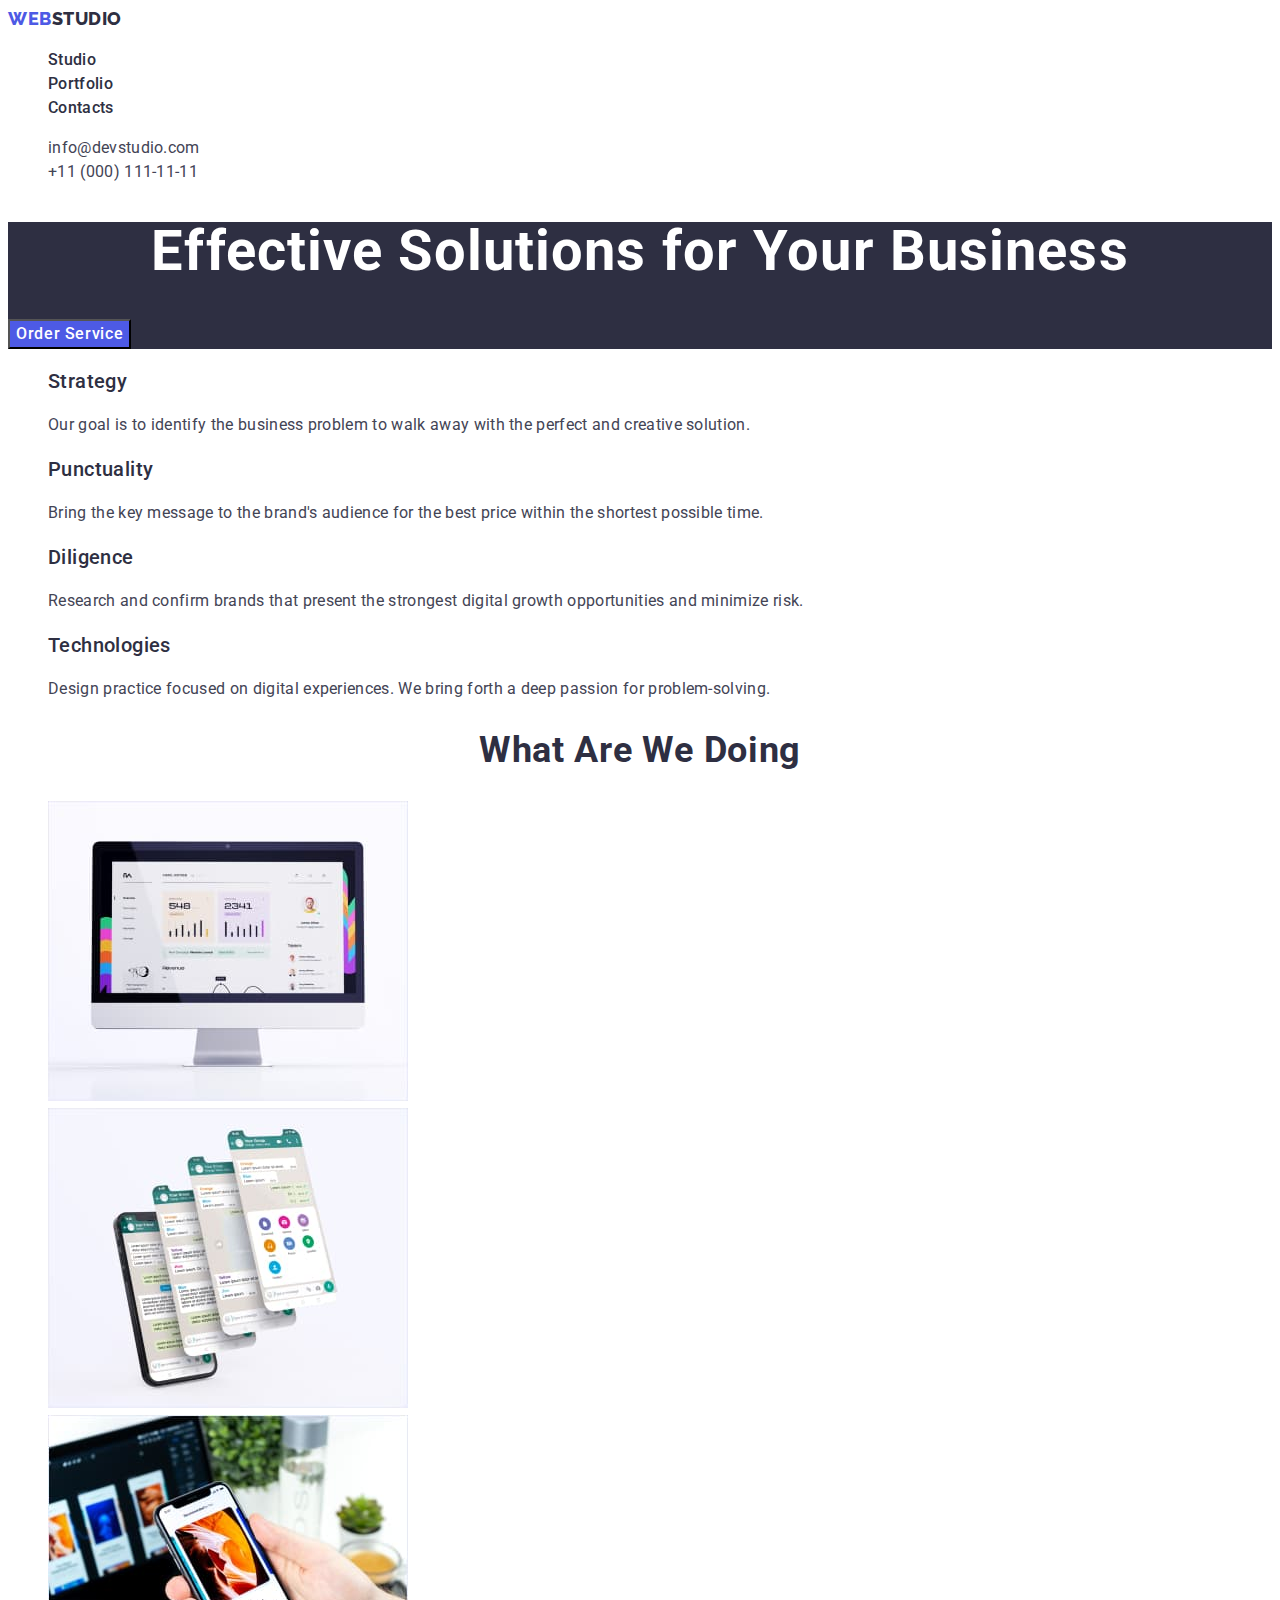
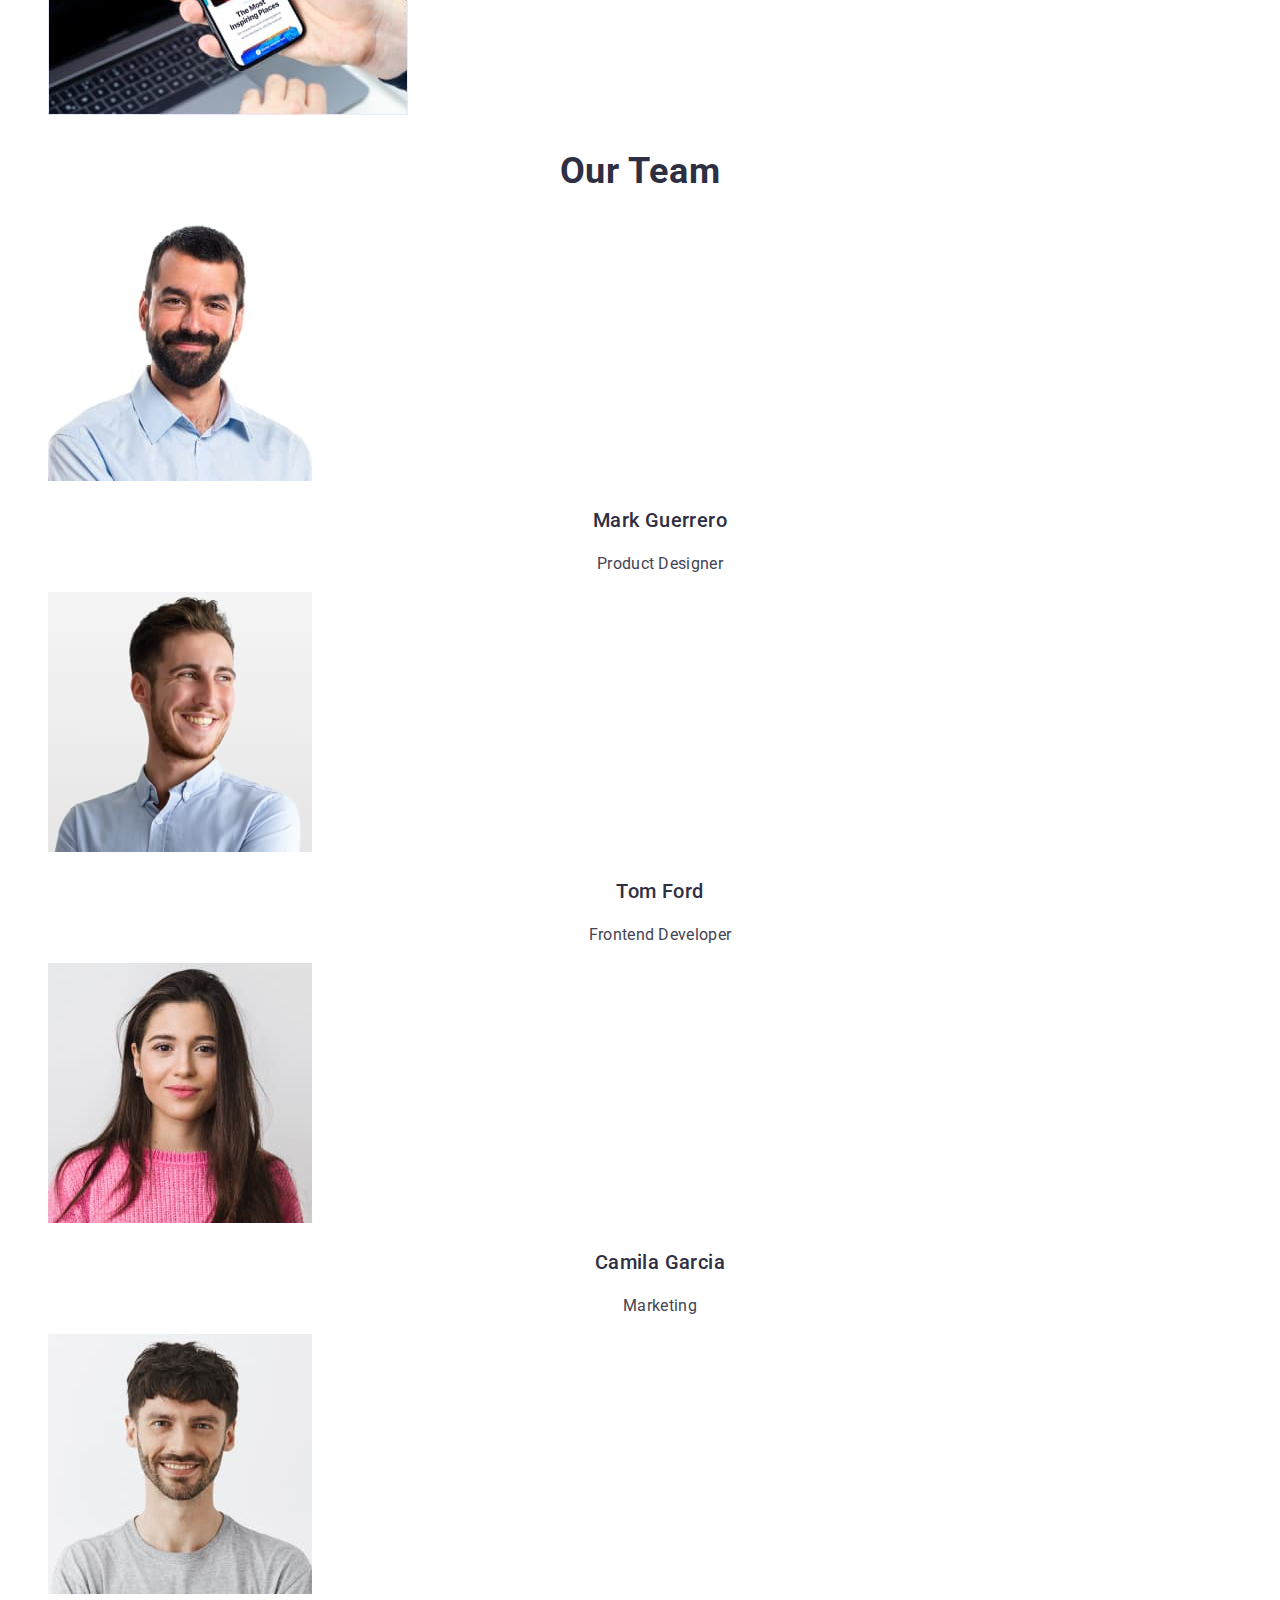
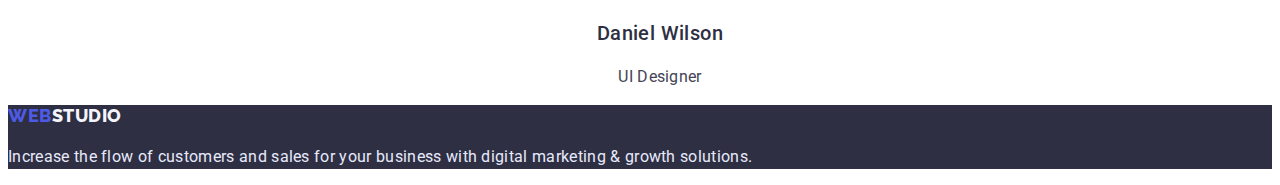
==== index.html @ af3db1f9 "+" ====
<!DOCTYPE html>
<html lang="en">

<head>
    <meta charset="UTF-8">
    <meta http-equiv="X-UA-Compatible" content="IE=edge">
    <meta name="viewport" content="width=device-width, initial-scale=1.0">
    <title>webstudio</title>
    <link rel="preconnect" href="https://fonts.googleapis.com">
    <link rel="preconnect" href="https://fonts.gstatic.com" crossorigin>
    <link href="https://fonts.googleapis.com/css2?family=Raleway:wght@800&family=Roboto:wght@400;500;700;900&display=swap"
        rel="stylesheet">
    <link rel="stylesheet" href="./css/styles.css">
</head>

<body>
    <!--шапка-->
    <header>
        <!--тег a=logo-->
        <a href="./index.html" class="link">web<span class="logostudio">Studio</span></a>
    <nav class="list">
        <ul class="site-nav">
            <li><a href="./index.html" class="nav">Studio</a></li>
            <li><a href="./portfolio.html" class="nav">Portfolio</a></li> 
            <li><a href="" class="nav">Contacts</a></li>   
        </ul>
    </nav>
    <address>
    <ul class="list">
        <li><a href="mailto:info@devstudio.com" class="contacts-list">info@devstudio.com</a></li>
        <li><a href="tel:+110001111111" class="contacts-list">+11 (000) 111-11-11</a></li>
    </ul>
    </address>
    </header>

    <main>
        <!--Hero-->
        <section class="hero">
            <h1 class="hero-title">Effective Solutions for Your Business</h1>
            <button type="button" class="button">Order Service</button>
        </section>

        <!--Benefits-->
        <section class="section"> 
           <h2 hidden class="section-title">Benefits</h2>
           <ul class="list">
            <li>
                <h3 class="section-subtitle">Strategy</h3>
                <p class="section-text">Our goal is to identify the business problem to walk away with the perfect and creative solution. </p>
            </li>
            <li>
                <h3 class="section-subtitle">Punctuality</h3>
                <p class="section-text">Bring the key message to the brand's audience for the best price within the shortest possible time.</p>
            </li>
            <li>
                <h3 class="section-subtitle">Diligence</h3>
                <p class="section-text">Research and confirm brands that present the strongest digital growth opportunities and minimize risk.</p>
            </li>
            <li>
                <h3 class="section-subtitle">Technologies</h3>
                <p class="section-text">Design practice focused on digital experiences. We bring forth a deep passion for problem-solving.</p>
            </li>
           </ul>
        </section>

        <!--Servives-->
        <section class="section">
            <h2 class="section-title">What are we doing</h2>
            <ul class="list">
                <li>
                        <img src="./images/computer.jpg" alt="computer" width="360" height="300">
                </li>
                <li>
                        <img src="./images/phone.jpg" alt="mobile phone" width="360" height="300">   
                </li>
                <li>
                        <img src="./images/phoneandnotebook.jpg" alt="mobile phone and notebook" width="360" height="300">
                </li>
            </ul>
        </section>

        <!--Our team-->
        <section class="team">  
            <h2 class="team-title">Our Team</h2>
            <ul class="list">
                <li>
                        <img src="./images/mark.jpg" alt="man" width="264" height="260">
                        <h3 class="team-subtitle">Mark Guerrero</h3>
                        <p class="team-text">Product Designer</p>
                </li>
                <li>
                        <img src="./images/tom.jpg" alt="second man" width="264" height="260">
                        <h3 class="team-subtitle">Tom Ford</h3>
                        <p class="team-text">Frontend Developer</p>
                </li>
                <li>
                        <img src="./images/camila.jpg" alt="girl" width="264" height="260">
                        <h3 class="team-subtitle">Camila Garcia</h3>
                        <p class="team-text">Marketing</p>
                </li>
                <li>
                        <img src="./images/daniel.jpg" alt="third man" width="264" height="260"> 
                        <h3 class="team-subtitle">Daniel Wilson</h3>
                        <p class="team-text">UI Designer</p>
                </li>
            </ul>
        </section>
    </main>

    <footer class="footer">
        <a href="./index.html" class="link">web<span class="logo-footer">Studio</span></a>
        <p class="footer-text">Increase the flow of customers and sales for your business with digital marketing & growth solutions.</p>
    </footer>

</body> 

</html>
---- css/styles.css ----
/* основной цвет текста (для р) #434455 */
/* цвет заголовков #2E2F42 */
/* Акцент текста (герой) #FFFFFF */
/* эффект на контактах и навигации #404BBF*/
/* цвет фона страниц #FFFFFF */
/* вторичный 1 (бэкгарунд герой и футер)  #2E2F42 */
/* вторичный 2 (бэкгарунд секция our team) #F4F4FD */

:root {
    --primary-text-color: #434455;
    --title-text-color: #2E2F42;
    --accent-color:#404BBF;
    --primary-bacgraund-color: #FFFFFF;
    --hero-backgraund-color: #2E2F42;
    --team-backgraund-color: #F4F4FD;
    --button-text-color: #FFFFFF;
    --hero-text-color: #FFFFFF;
    --button-backgraund-color:#4D5AE5;
    --web-color: #4D5AE5;
    --filter-color: #4D5AE5;
    --filter-backgraund-color:#F4F4FD;
    --filter-hover-color: #FFFFFF;
    --filter-hover-backgraubd-color: #404BBF;
    --logo-footer-color:#F4F4FD;
    --footer-text-color:#E7E9FC;
    --footer-backgraund-color:#2E2F42;
}

body {
   color: var(--primary-text-color);

   background-color: var(--primary-backgraund-color);
   font-family: Roboto, sans-serif; 
   font-size: 16px;  
   letter-spacing: 0.02em;
   line-height: 1.5;
}

ul {
    list-style: none;
}

.logostudio {
    color: var(--title-text-color);
    font-family: Raleway, sans-serif;
    text-transform: uppercase;
}

.list {
    list-style: none

}

.link {
    color: var(--web-color);
        
    font-family: Raleway, sans-serif;
    font-weight: 800;
    font-size: 18px;
    line-height: 1.17;
    letter-spacing: 0.03em;
    text-transform: uppercase;
    text-decoration: none;
}

.site-nav .nav{
    color: var(--title-text-color);
    
    font-family: Roboto, sans-serif;
    font-weight: 500;
    font-size: 16px;
    line-height: 1.5;
    letter-spacing: 0.02em;
    text-transform: none;
}

.nav:hover,
.nav:focus,
.nav:active,
.contacts-list:hover,
.contacts-list:focus,
.contacts-list:active {
    color: var(--accent-color);
}

.list .contacts-list {
    color: var(--primary-text-color);
    
    font-style: normal;
    font-size: 16px;
    line-height: 1.5;
    letter-spacing: 0.02em;
    text-decoration: none;
}

.button {
    color: var(--button-text-color);
    background-color: var(--button-backgraund-color);

    cursor: pointer;
    font-family: Roboto, sans-serif;
    font-style: inherit;
    font-style: 400;
    font-weight: 500;
    font-size: 16px;
    line-height: 1.5;
    letter-spacing: 0.04em;
}

.button:hover {
    color: var(--button-text-color);
    background-color: var(--accent-color);
}

.button-filter {
    color: var(--filter-color);
    background-color: var(--filter-backgraund-color);
    
    font-family: inherit;
    font-style: normal;
    font-weight: 500;
    font-size: 16px;
    line-height: 1.5;
    letter-spacing: 0.04em;
    cursor: pointer;
}

.button-filter:hover {
    color: var(--filter-hover-color);
    background-color: var(--filter-hover-backgraubd-color);
}

.hero {
    background-color: var(--hero-backgraund-color);
}

.hero-title {
    color: var(--hero-text-color);

    font-weight: 700;
    font-size: 56px;
    line-height: 1.07;
    text-align: center;
    letter-spacing: 0.02em;
}

.section-title {
    color: var(--title-text-color);

    font-weight: 700;
    font-size: 36px;
    line-height: 1.11;
    text-align: center;
    text-transform: capitalize;
    letter-spacing: 0.02em;
}

.section-subtitle {
    color: var(--title-text-color);

    font-weight: 500;
    font-size: 20px;
    line-height: 1.2;
    letter-spacing: 0.02em;
}

.section-text {
     font-weight: 400;
}

.team {

}

.team-title {
    color: var(--title-text-color);
    
    font-weight: 700;
    font-size: 36px;
    line-height: 1.11;
    text-align: center;
    text-transform: capitalize;
    letter-spacing: 0.02em;
}

.team-subtitle {
     color: var(--title-text-color);

    font-weight: 500;
    font-size: 20px;
    line-height: 1.2;
    text-align: center;
    letter-spacing: 0.02em;
}

.team-text {
    font-weight: 400;
    text-align: center;
}

a {
    text-decoration: none;
}
.section-subtitle-link {
    color: var(--title-text-color);

    font-style: normal;
    font-weight: 500;
    font-size: 20px;
    line-height: 1.2;
    letter-spacing: 0.02em;
    text-transform: none;
}

.section-text-link {
    color: var(--primary-text-color);

    font-style: normal;
    font-weight: 400;
    font-size: 16px;
    line-height: 1.5;
    letter-spacing: 0.02em;
    text-transform: none;
}

.footer {
    background-color: var(--footer-backgraund-color);
}

.footer-text {
    color: var(--footer-text-color);

}

.logo-footer {
    color: var(--logo-footer-color);
    
    font-family: Raleway, sans-serif;
    font-weight: 800;
    font-size: 18px;
    line-height: 1.17;
    letter-spacing: 0.03em;
    text-transform: uppercase;
}
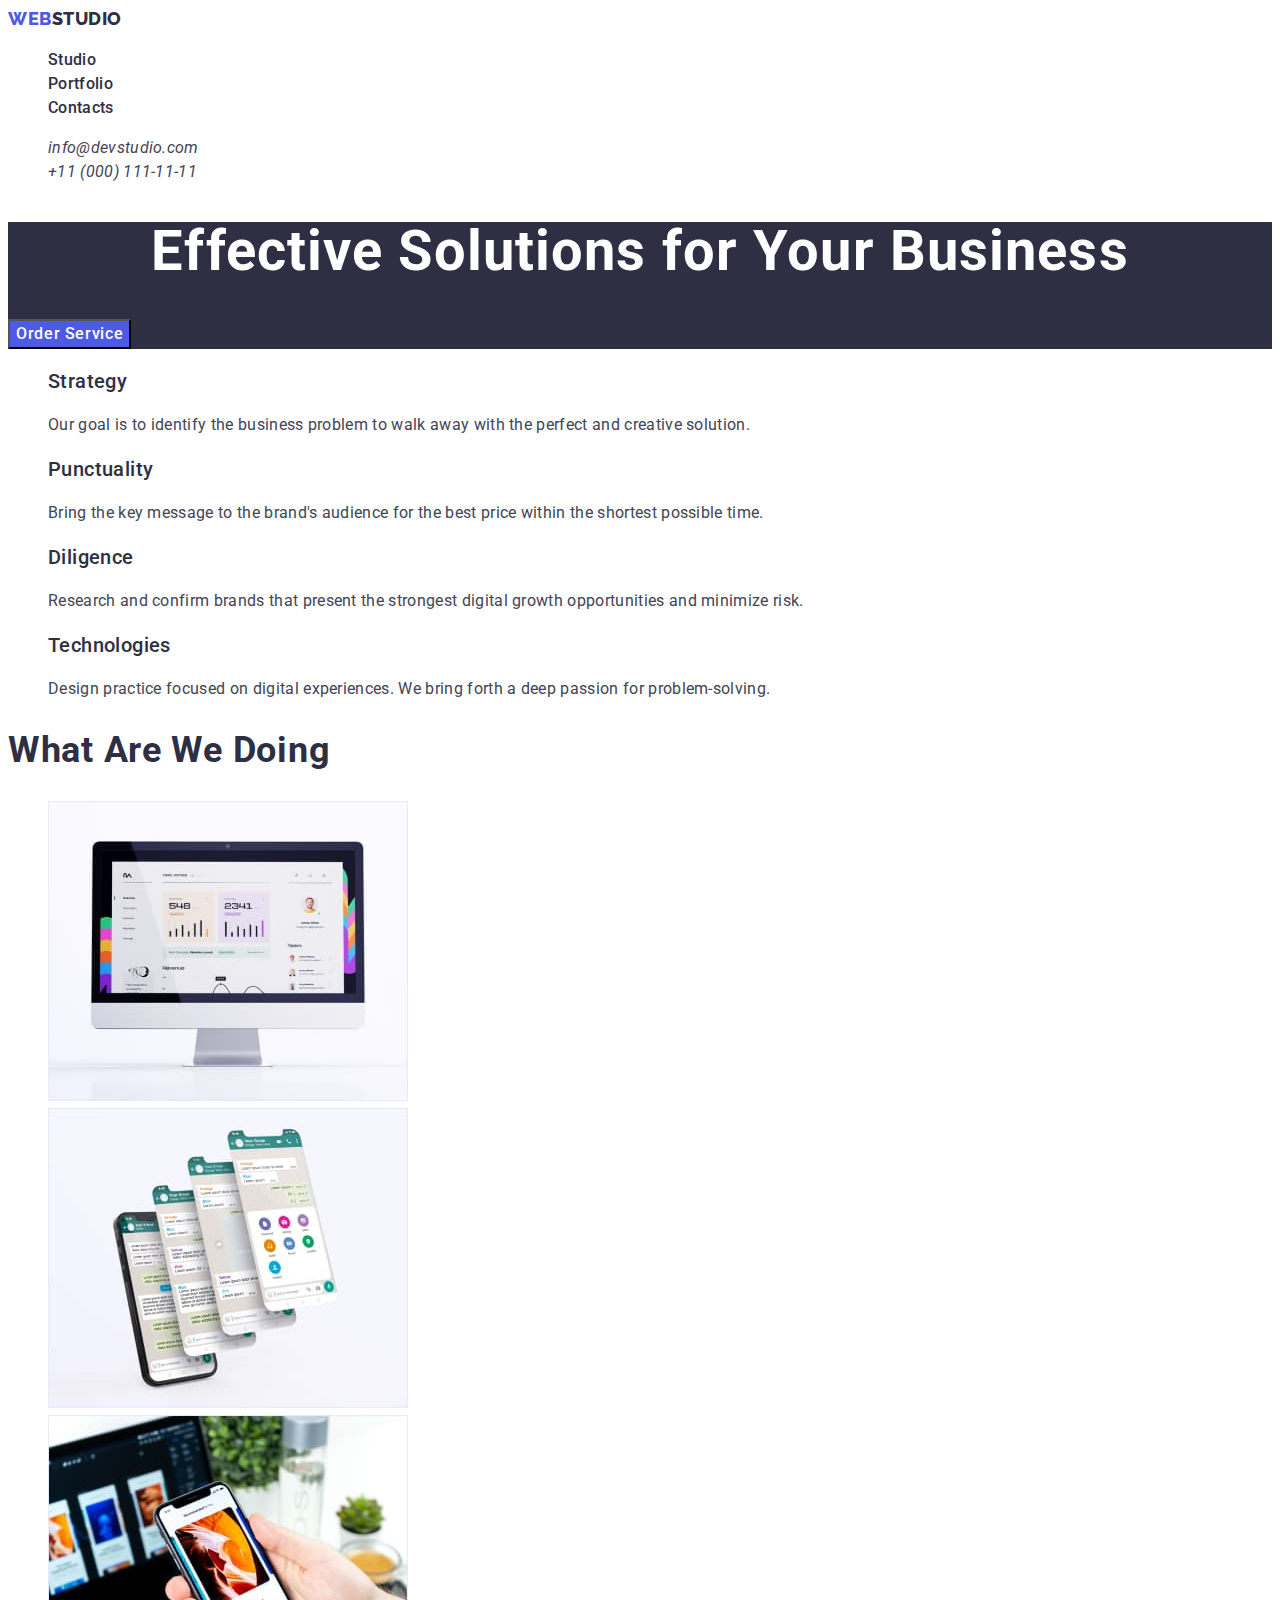
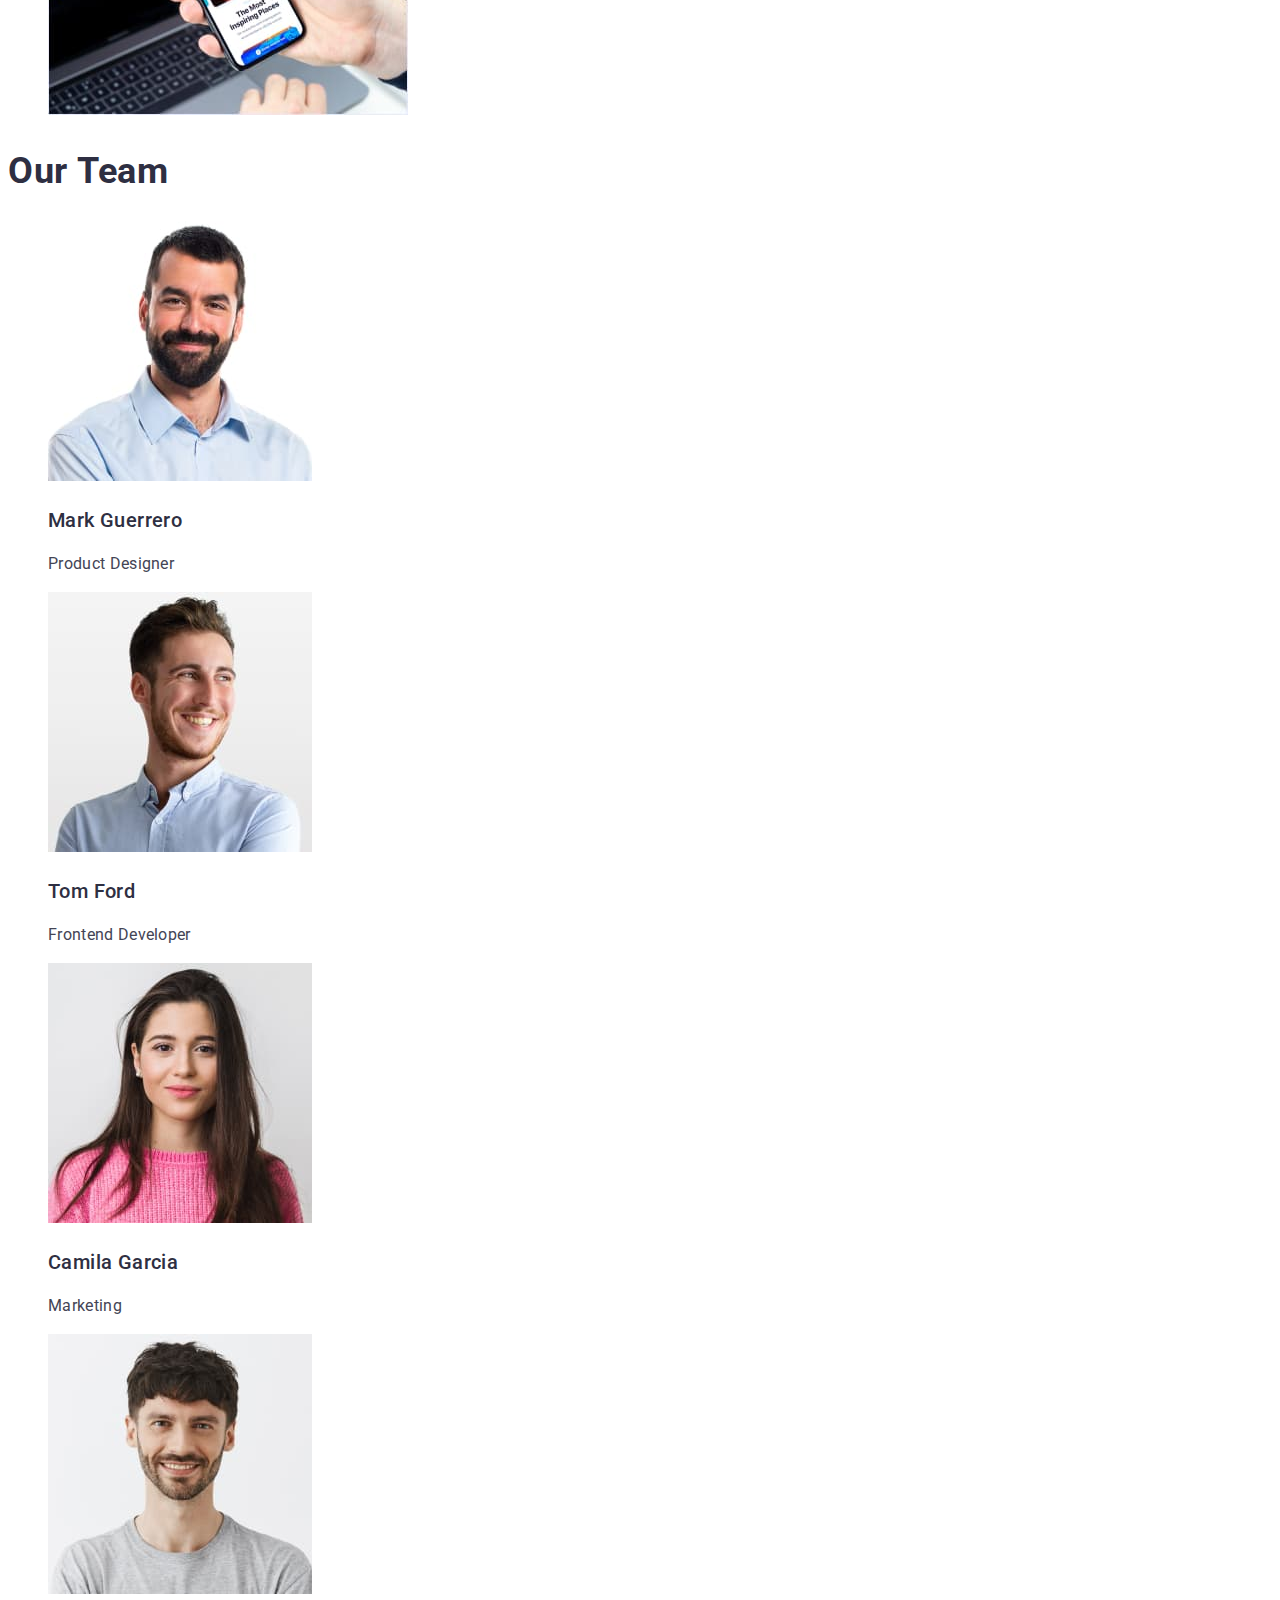
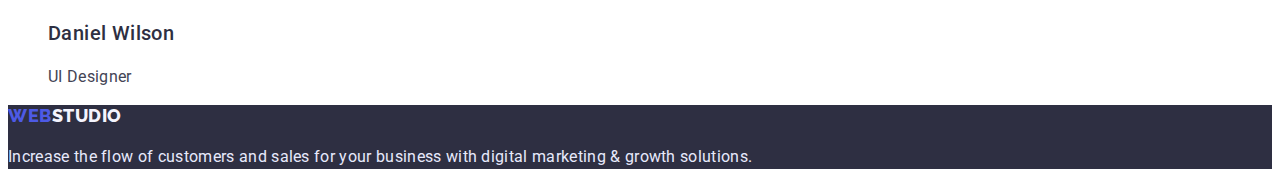
==== commit 3d1e69c1: "updated styles" ====
--- a/index.html
+++ b/index.html
@@ -16,19 +16,19 @@
 <body>
     <!--шапка-->
     <header>
+    <nav>
         <!--тег a=logo-->
-        <a href="./index.html" class="link">web<span class="logostudio">Studio</span></a>
-    <nav class="list">
-        <ul class="site-nav">
-            <li><a href="./index.html" class="nav">Studio</a></li>
-            <li><a href="./portfolio.html" class="nav">Portfolio</a></li> 
-            <li><a href="" class="nav">Contacts</a></li>   
+        <a href="./index.html" class="logo link">web<span class="logostudio">Studio</span></a>
+        <ul class="list">
+            <li><a href="./index.html" class="nav link">Studio</a></li>
+            <li><a href="./portfolio.html" class="nav link">Portfolio</a></li> 
+            <li><a href="" class="nav link">Contacts</a></li>   
         </ul>
     </nav>
-    <address>
+    <address class="contacts">
     <ul class="list">
-        <li><a href="mailto:info@devstudio.com" class="contacts-list">info@devstudio.com</a></li>
-        <li><a href="tel:+110001111111" class="contacts-list">+11 (000) 111-11-11</a></li>
+        <li><a href="mailto:info@devstudio.com" class="list-contact link">info@devstudio.com</a></li>
+        <li><a href="tel:+110001111111" class="list-contact link">+11 (000) 111-11-11</a></li>
     </ul>
     </address>
     </header>
@@ -108,7 +108,7 @@
     </main>
 
     <footer class="footer">
-        <a href="./index.html" class="link">web<span class="logo-footer">Studio</span></a>
+        <a href="./index.html" class="logo link">web<span class="logo-footer">Studio</span></a>
         <p class="footer-text">Increase the flow of customers and sales for your business with digital marketing & growth solutions.</p>
     </footer>
 
--- a/css/styles.css
+++ b/css/styles.css
@@ -36,10 +36,6 @@
    line-height: 1.5;
 }
 
-ul {
-    list-style: none;
-}
-
 .logostudio {
     color: var(--title-text-color);
     font-family: Raleway, sans-serif;
@@ -47,11 +43,14 @@
 }
 
 .list {
-    list-style: none
-
+    list-style: none;
 }
 
 .link {
+    text-decoration: none;
+}
+
+.logo {
     color: var(--web-color);
         
     font-family: Raleway, sans-serif;
@@ -60,10 +59,9 @@
     line-height: 1.17;
     letter-spacing: 0.03em;
     text-transform: uppercase;
-    text-decoration: none;
-}
-
-.site-nav .nav{
+}
+
+.nav{
     color: var(--title-text-color);
     
     font-family: Roboto, sans-serif;
@@ -77,20 +75,25 @@
 .nav:hover,
 .nav:focus,
 .nav:active,
-.contacts-list:hover,
-.contacts-list:focus,
-.contacts-list:active {
+.list-contact:hover,
+.list-contact:focus,
+.list-contact:active {
     color: var(--accent-color);
 }
 
-.list .contacts-list {
+.list-contact {
     color: var(--primary-text-color);
     
-    font-style: normal;
+    font-family: Roboto, sans-serif;
     font-size: 16px;
     line-height: 1.5;
     letter-spacing: 0.02em;
     text-decoration: none;
+    text-transform: none;
+}
+
+.contacts {
+
 }
 
 .button {
@@ -117,7 +120,6 @@
     background-color: var(--filter-backgraund-color);
     
     font-family: inherit;
-    font-style: normal;
     font-weight: 500;
     font-size: 16px;
     line-height: 1.5;
@@ -150,7 +152,6 @@
     font-weight: 700;
     font-size: 36px;
     line-height: 1.11;
-    text-align: center;
     text-transform: capitalize;
     letter-spacing: 0.02em;
 }
@@ -165,7 +166,7 @@
 }
 
 .section-text {
-     font-weight: 400;
+
 }
 
 .team {
@@ -178,7 +179,6 @@
     font-weight: 700;
     font-size: 36px;
     line-height: 1.11;
-    text-align: center;
     text-transform: capitalize;
     letter-spacing: 0.02em;
 }
@@ -189,38 +189,27 @@
     font-weight: 500;
     font-size: 20px;
     line-height: 1.2;
-    text-align: center;
     letter-spacing: 0.02em;
 }
 
 .team-text {
-    font-weight: 400;
-    text-align: center;
-}
-
-a {
-    text-decoration: none;
-}
+
+}
+
 .section-subtitle-link {
     color: var(--title-text-color);
 
-    font-style: normal;
     font-weight: 500;
     font-size: 20px;
     line-height: 1.2;
-    letter-spacing: 0.02em;
-    text-transform: none;
 }
 
 .section-text-link {
     color: var(--primary-text-color);
 
-    font-style: normal;
-    font-weight: 400;
-    font-size: 16px;
-    line-height: 1.5;
-    letter-spacing: 0.02em;
-    text-transform: none;
+    font-size: 16px;
+    line-height: 1.5;
+    letter-spacing: 0.02em;
 }
 
 .footer {
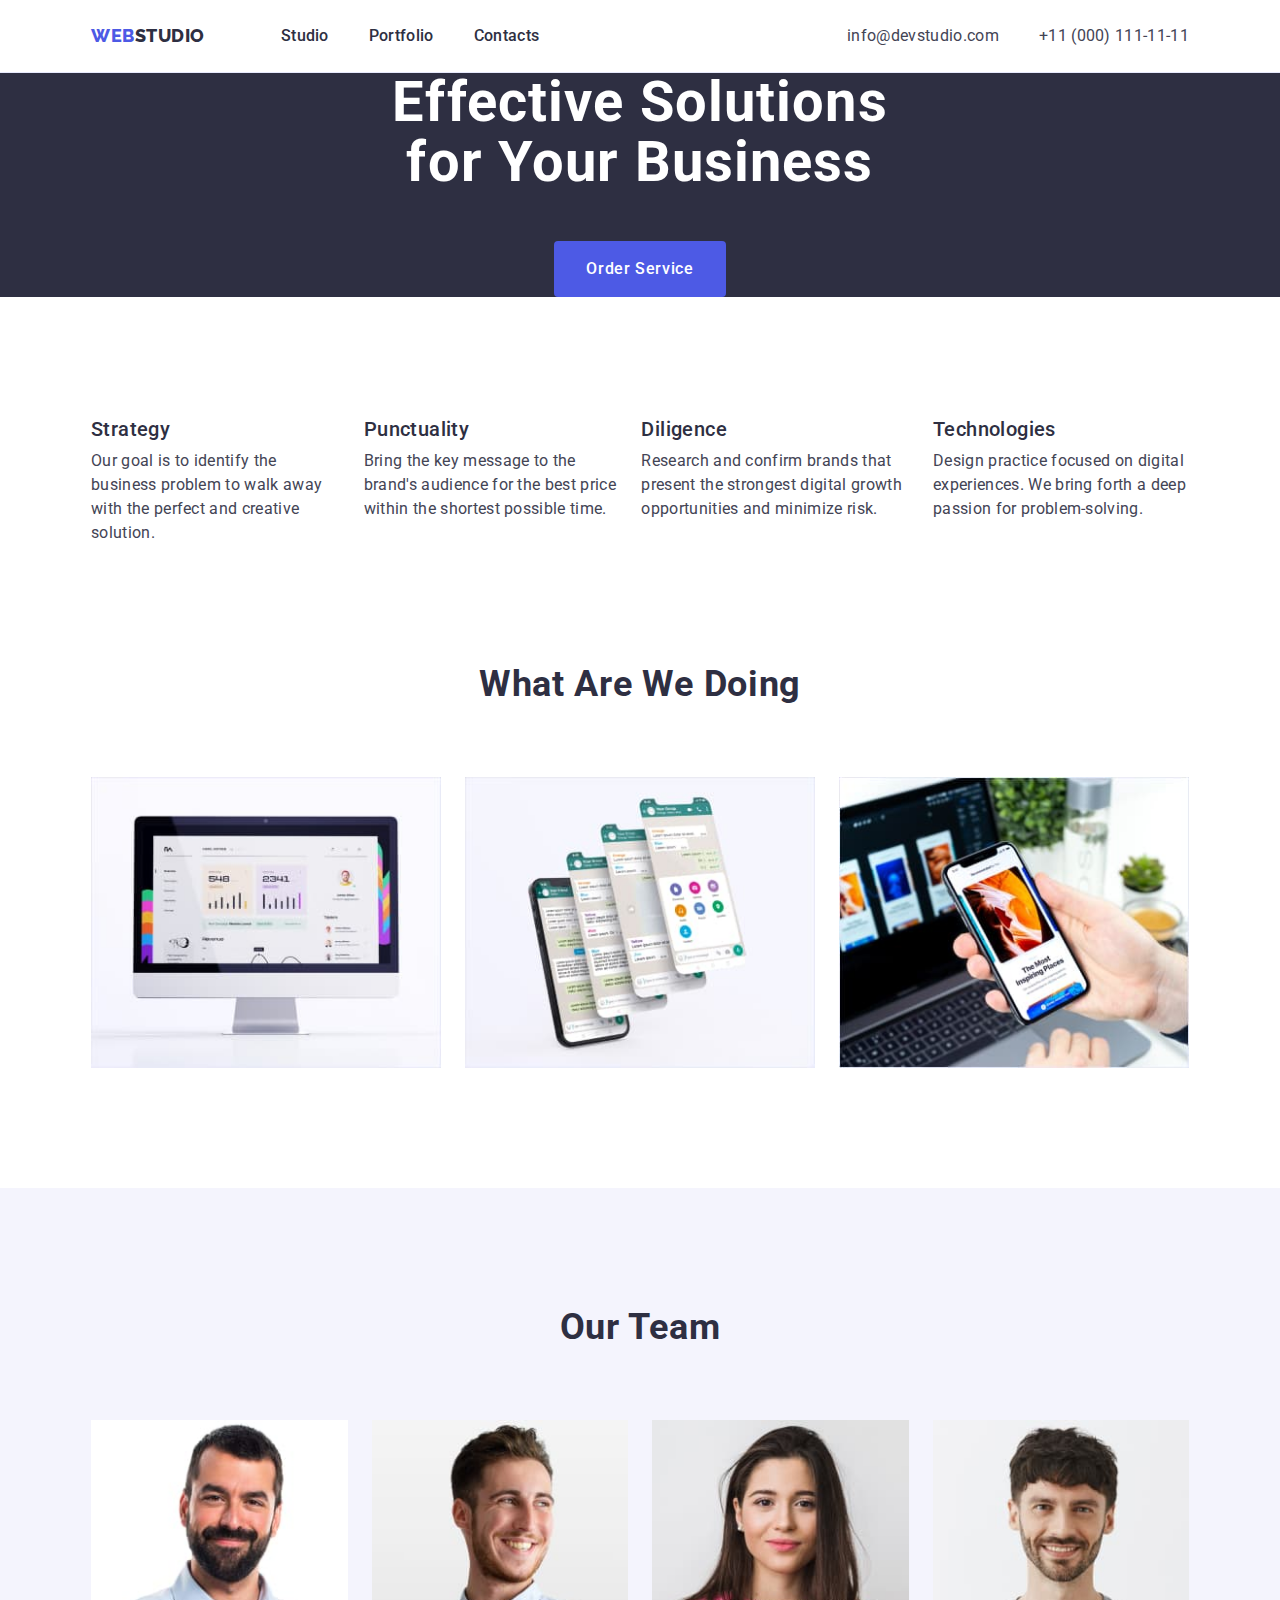
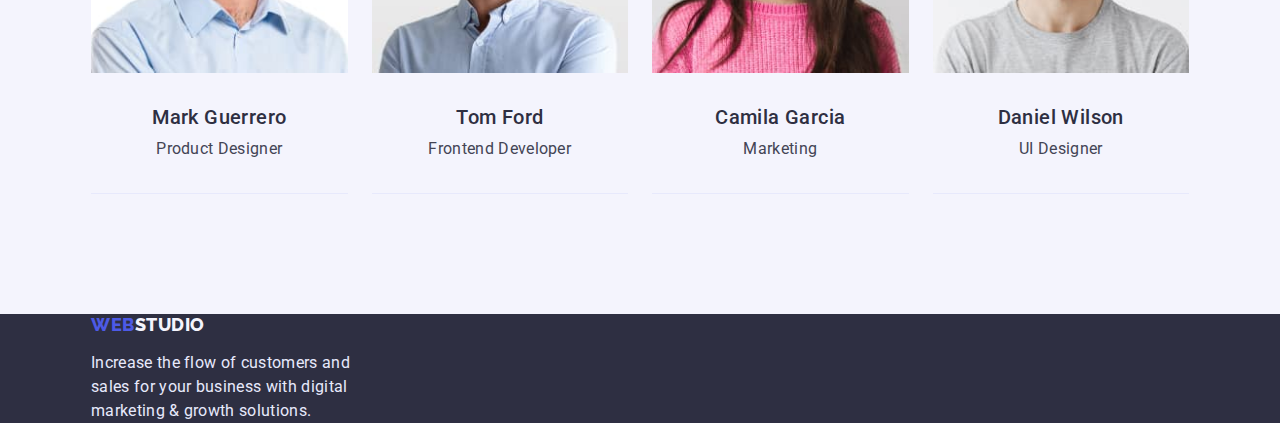
==== commit 1ca67831: "+" ====
--- a/index.html
+++ b/index.html
@@ -10,106 +10,119 @@
     <link rel="preconnect" href="https://fonts.gstatic.com" crossorigin>
     <link href="https://fonts.googleapis.com/css2?family=Raleway:wght@800&family=Roboto:wght@400;500;700;900&display=swap"
         rel="stylesheet">
+        <link rel="stylesheet" href="https://cdnjs.cloudflare.com/ajax/libs/modern-normalize/1.1.0/modern-normalize.min.css">
     <link rel="stylesheet" href="./css/styles.css">
 </head>
 
 <body>
     <!--шапка-->
     <header>
+    <div class="container main-nav">
     <nav>
         <!--тег a=logo-->
-        <a href="./index.html" class="logo link">web<span class="logostudio">Studio</span></a>
-        <ul class="list">
-            <li><a href="./index.html" class="nav link">Studio</a></li>
-            <li><a href="./portfolio.html" class="nav link">Portfolio</a></li> 
-            <li><a href="" class="nav link">Contacts</a></li>   
+        <a href="./index.html" class="logo link">web<span class="logostudio link">Studio</span></a>
+        <ul class="site-nav list">
+            <li class="item"><a href="./index.html" class="nav link">Studio</a></li>
+            <li class="item"><a href="./portfolio.html" class="nav link">Portfolio</a></li> 
+            <li class="item"><a href="" class="nav link">Contacts</a></li>   
         </ul>
     </nav>
-    <address class="contacts">
-    <ul class="list">
-        <li><a href="mailto:info@devstudio.com" class="list-contact link">info@devstudio.com</a></li>
-        <li><a href="tel:+110001111111" class="list-contact link">+11 (000) 111-11-11</a></li>
+    <address>
+    <ul class="contacts list">
+        <li class="item"><a href="mailto:info@devstudio.com" class="list-contact link">info@devstudio.com</a></li>
+        <li class="item"><a href="tel:+110001111111" class="list-contact link">+11 (000) 111-11-11</a></li>
     </ul>
     </address>
+    </div>
     </header>
 
     <main>
         <!--Hero-->
         <section class="hero">
+            <div class="container">
             <h1 class="hero-title">Effective Solutions for Your Business</h1>
             <button type="button" class="button">Order Service</button>
+            </div>
         </section>
 
         <!--Benefits-->
         <section class="section"> 
+            <div class="container">
            <h2 hidden class="section-title">Benefits</h2>
-           <ul class="list">
-            <li>
+           <ul class="benefits list">
+            <li class="item">
                 <h3 class="section-subtitle">Strategy</h3>
                 <p class="section-text">Our goal is to identify the business problem to walk away with the perfect and creative solution. </p>
             </li>
-            <li>
+            <li class="item">
                 <h3 class="section-subtitle">Punctuality</h3>
                 <p class="section-text">Bring the key message to the brand's audience for the best price within the shortest possible time.</p>
             </li>
-            <li>
+            <li class="item">
                 <h3 class="section-subtitle">Diligence</h3>
                 <p class="section-text">Research and confirm brands that present the strongest digital growth opportunities and minimize risk.</p>
             </li>
-            <li>
+            <li class="item">
                 <h3 class="section-subtitle">Technologies</h3>
                 <p class="section-text">Design practice focused on digital experiences. We bring forth a deep passion for problem-solving.</p>
             </li>
            </ul>
+        </div>
         </section>
 
         <!--Servives-->
-        <section class="section">
+        <section class="section-works">
+            <div class="container">
             <h2 class="section-title">What are we doing</h2>
-            <ul class="list">
-                <li>
+            <ul class="servis list">
+                <li class="item">
                         <img src="./images/computer.jpg" alt="computer" width="360" height="300">
                 </li>
-                <li>
+                <li class="item">
                         <img src="./images/phone.jpg" alt="mobile phone" width="360" height="300">   
                 </li>
-                <li>
+                <li class="item">
                         <img src="./images/phoneandnotebook.jpg" alt="mobile phone and notebook" width="360" height="300">
                 </li>
             </ul>
+            </div>
         </section>
 
         <!--Our team-->
-        <section class="team">  
+        <section class="team section">
+            <div class="container">
             <h2 class="team-title">Our Team</h2>
-            <ul class="list">
-                <li>
+            <ul class="we list">
+                <li class="item">
                         <img src="./images/mark.jpg" alt="man" width="264" height="260">
                         <h3 class="team-subtitle">Mark Guerrero</h3>
                         <p class="team-text">Product Designer</p>
                 </li>
-                <li>
+                <li class="item">
                         <img src="./images/tom.jpg" alt="second man" width="264" height="260">
                         <h3 class="team-subtitle">Tom Ford</h3>
                         <p class="team-text">Frontend Developer</p>
                 </li>
-                <li>
+                <li class="item">
                         <img src="./images/camila.jpg" alt="girl" width="264" height="260">
                         <h3 class="team-subtitle">Camila Garcia</h3>
                         <p class="team-text">Marketing</p>
                 </li>
-                <li>
+                <li class="item">
                         <img src="./images/daniel.jpg" alt="third man" width="264" height="260"> 
                         <h3 class="team-subtitle">Daniel Wilson</h3>
                         <p class="team-text">UI Designer</p>
                 </li>
             </ul>
+            </div>
         </section>
     </main>
 
     <footer class="footer">
-        <a href="./index.html" class="logo link">web<span class="logo-footer">Studio</span></a>
+        <div class="container">
+        <a href="./index.html" class="logo link">web<span class="logo-footer link">Studio</span></a>
         <p class="footer-text">Increase the flow of customers and sales for your business with digital marketing & growth solutions.</p>
+        </div>
     </footer>
 
 </body> 
--- a/css/styles.css
+++ b/css/styles.css
@@ -5,6 +5,7 @@
 /* цвет фона страниц #FFFFFF */
 /* вторичный 1 (бэкгарунд герой и футер)  #2E2F42 */
 /* вторичный 2 (бэкгарунд секция our team) #F4F4FD */
+/* Хедер бордер ботом border-bottom: 1px solid #E7E9FC; */
 
 :root {
     --primary-text-color: #434455;
@@ -24,6 +25,13 @@
     --logo-footer-color:#F4F4FD;
     --footer-text-color:#E7E9FC;
     --footer-backgraund-color:#2E2F42;
+    --border-button-colorvar#E7E9FC;
+    --header-bottom-color:#E7E9FC;
+    --border-portfolio-color: #E7E9FC;
+}
+
+header {
+    border-bottom: 1px solid var(--header-bottom-color);
 }
 
 body {
@@ -36,18 +44,54 @@
    line-height: 1.5;
 }
 
-.logostudio {
-    color: var(--title-text-color);
-    font-family: Raleway, sans-serif;
-    text-transform: uppercase;
-}
-
 .list {
     list-style: none;
+    padding: 0;
+    margin: 0;
 }
 
 .link {
     text-decoration: none;
+    display: inline-block;
+}
+
+.container {
+    max-width: 1128px;
+    padding-left: 15px;
+    padding-right: 15px;
+    margin: 0 auto;
+}
+
+.section {
+   padding-top: 120px;
+   padding-bottom: 120px;
+}
+
+.section-portfolio {
+    padding-top: 96px;
+    padding-bottom: 120px;
+}
+
+.section-works {
+    padding-top: 0;
+    padding-bottom: 120px; 
+}
+
+.section.no-padding {
+    padding-top: 0;
+    padding-bottom: 0;
+}
+
+.main-nav,
+nav,
+address
+ {
+    display: flex;
+    align-items: center;
+}
+
+address {
+ margin-left: auto;
 }
 
 .logo {
@@ -61,7 +105,13 @@
     text-transform: uppercase;
 }
 
-.nav{
+.logostudio {
+    color: var(--title-text-color);
+    font-family: Raleway, sans-serif;
+    text-transform: uppercase;
+}
+
+.nav {
     color: var(--title-text-color);
     
     font-family: Roboto, sans-serif;
@@ -70,7 +120,22 @@
     line-height: 1.5;
     letter-spacing: 0.02em;
     text-transform: none;
-}
+    padding-top: 24px;
+    padding-bottom: 24px;
+}
+
+.site-nav .nav {
+    display: block;
+}
+
+.site-nav {
+    display: flex;
+    margin-left: 76px;
+}
+
+.site-nav .item:not(:last-child) {
+    margin-right: 40px;
+} 
 
 .nav:hover,
 .nav:focus,
@@ -93,7 +158,13 @@
 }
 
 .contacts {
-
+    font-style: normal;
+
+    display: flex;
+}
+
+.contacts .item + .item {
+    margin-left: 40px;
 }
 
 .button {
@@ -108,6 +179,11 @@
     font-size: 16px;
     line-height: 1.5;
     letter-spacing: 0.04em;
+
+    border-radius: 4px;
+    border: transparent;
+    padding: 16px 32px;
+    min-width: 169px;
 }
 
 .button:hover {
@@ -125,6 +201,14 @@
     line-height: 1.5;
     letter-spacing: 0.04em;
     cursor: pointer;
+
+    border: 1px solid;
+    border-color: var (--border-button-color);
+    border-radius: 4px;
+    border-radius: 4px;
+    padding: 12px 24px;
+
+    display: flex;
 }
 
 .button-filter:hover {
@@ -134,6 +218,7 @@
 
 .hero {
     background-color: var(--hero-backgraund-color);
+    text-align: center;
 }
 
 .hero-title {
@@ -142,9 +227,72 @@
     font-weight: 700;
     font-size: 56px;
     line-height: 1.07;
-    text-align: center;
-    letter-spacing: 0.02em;
-}
+    letter-spacing: 0.02em;
+    text-align: center;
+
+    margin-top: 0;
+    margin-bottom: 48px;
+    max-width: 496px;
+    margin-right: auto;
+    margin-left: auto;
+
+}
+
+img {
+    display: block;
+    max-width: 100%;
+    height: auto;
+}
+
+.benefits{
+    display: flex;
+}
+
+.benefits .item +.item {
+    margin-left: 24px;
+}
+
+.servis {
+    display: flex;
+}
+
+.servis .item +.item {
+    margin-left: 24px;
+}
+
+.we {
+   display: flex;
+}
+
+.we .item +.item {
+    margin-left: 24px;
+}
+
+.we .item {
+    text-align: center;
+    border-bottom: 1px solid var(--border-portfolio-color); 
+}
+
+
+.portfolio {
+    display: flex;
+    flex-wrap: wrap;
+    row-gap: 48px;
+    column-gap: 24px;
+}
+
+.portfolio .item {
+    border-bottom: 1px solid var(--border-portfolio-color);
+    flex-basis: calc((100% - 48px) /3);
+}
+
+
+.portfolio-desrp {
+    padding: 32px 0;
+}
+/* .portfolio .item.item:nth-child(3n) {
+
+} */
 
 .section-title {
     color: var(--title-text-color);
@@ -154,6 +302,10 @@
     line-height: 1.11;
     text-transform: capitalize;
     letter-spacing: 0.02em;
+    text-align: center;
+
+    margin-top: 0;
+    margin-bottom: 72px;
 }
 
 .section-subtitle {
@@ -163,14 +315,17 @@
     font-size: 20px;
     line-height: 1.2;
     letter-spacing: 0.02em;
+    margin-top: 0;
+    margin-bottom: 8px;
 }
 
 .section-text {
-
+    margin-top: 0;
+    margin-bottom: 0;
 }
 
 .team {
-
+   background-color: var(--team-backgraund-color);
 }
 
 .team-title {
@@ -181,6 +336,9 @@
     line-height: 1.11;
     text-transform: capitalize;
     letter-spacing: 0.02em;
+    text-align: center;
+    margin-top: 0;
+    margin-bottom: 72px;
 }
 
 .team-subtitle {
@@ -190,10 +348,25 @@
     font-size: 20px;
     line-height: 1.2;
     letter-spacing: 0.02em;
+    margin-top: 32px;
+    margin-bottom: 8px;
+    text-align: center;
 }
 
 .team-text {
-
+    margin-top: 0;
+    margin-bottom: 32px;
+    text-align: center;
+}
+
+.filters {
+    display: flex;
+    justify-content: center;
+    margin-bottom: 72px;
+}
+
+.filters .filtr:not(:last-child) {
+    margin-right: 24px;
 }
 
 .section-subtitle-link {
@@ -202,6 +375,9 @@
     font-weight: 500;
     font-size: 20px;
     line-height: 1.2;
+    letter-spacing: 0.02em;
+    margin-top: 0;
+    margin-bottom: 8px;
 }
 
 .section-text-link {
@@ -210,15 +386,21 @@
     font-size: 16px;
     line-height: 1.5;
     letter-spacing: 0.02em;
+    margin-top: 0;
+    margin-bottom: 0;
 }
 
 .footer {
     background-color: var(--footer-backgraund-color);
+
 }
 
 .footer-text {
     color: var(--footer-text-color);
-
+    margin-top: 0;
+    margin-bottom: 0;
+   
+    width: 264px;
 }
 
 .logo-footer {
@@ -230,5 +412,7 @@
     line-height: 1.17;
     letter-spacing: 0.03em;
     text-transform: uppercase;
-}
-
+
+    margin-bottom: 16px;
+}
+
